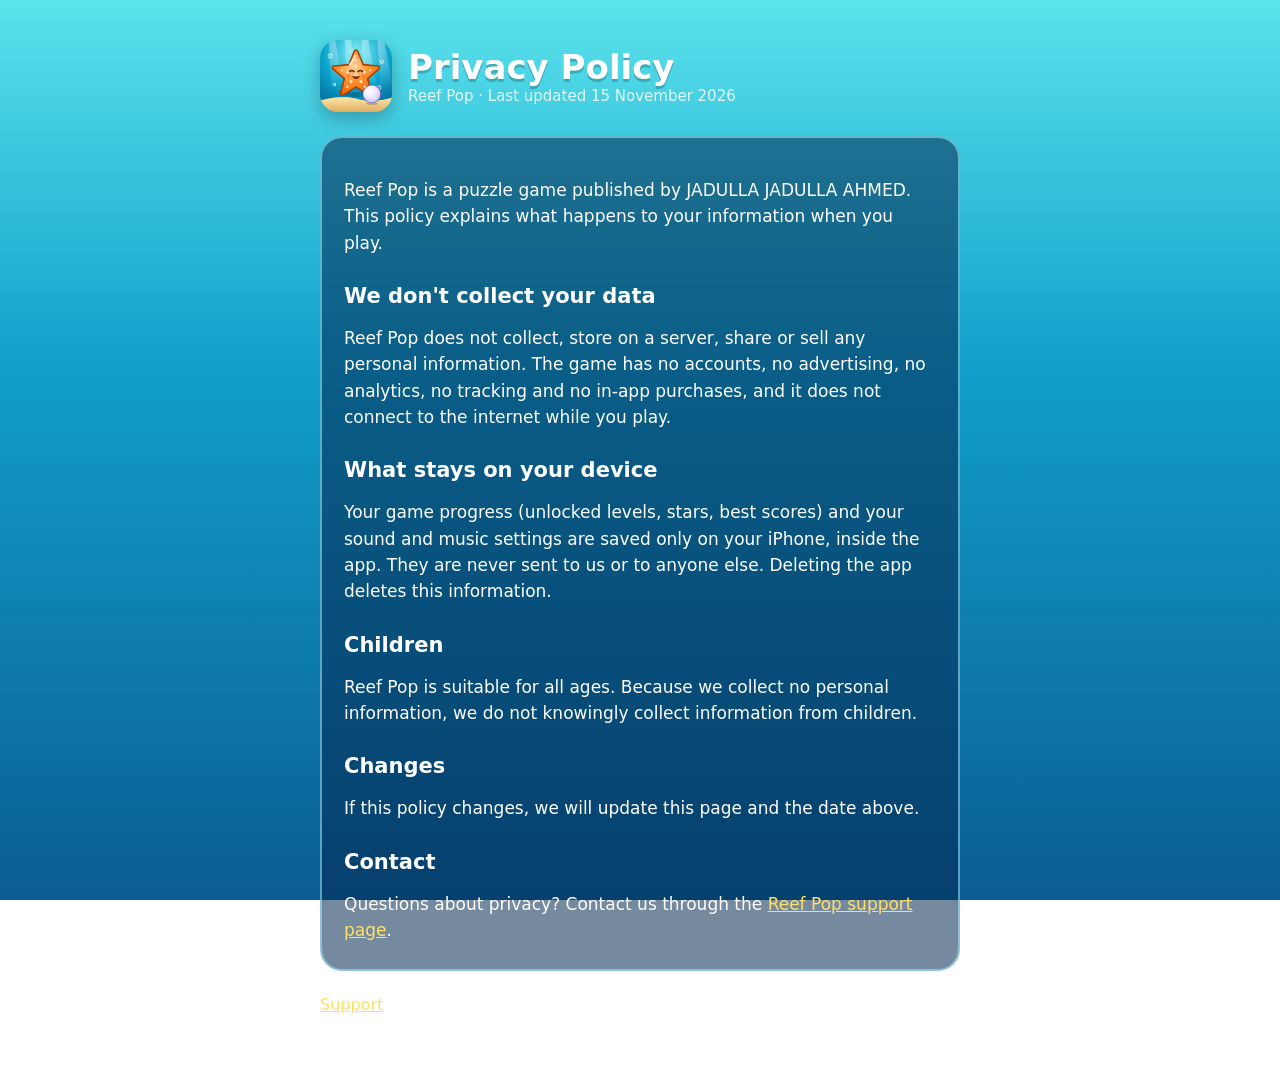
==== privacy.html @ e86e2c75 "Reef Pop privacy policy and support pages Co-Authored-By: Claude Opus 5.5 <noreply@anthropic.com>" ====
<!doctype html>
<html lang="en">
<head>
  <meta charset="utf-8">
  <meta name="viewport" content="width=device-width, initial-scale=1">
  <title>Reef Pop – Privacy Policy</title>
  <link rel="stylesheet" href="style.css">
</head>
<body>
<main>
  <header><img src="icon.png" alt=""><div><h1>Privacy Policy</h1><div class="muted">Reef Pop · Last updated 15 November 2026</div></div></header>
  <div class="card">
    <p>Reef Pop is a puzzle game published by JADULLA JADULLA AHMED. This policy explains what happens to your information when you play.</p>
    <h2>We don't collect your data</h2>
    <p>Reef Pop does not collect, store on a server, share or sell any personal information. The game has no accounts, no advertising, no analytics, no tracking and no in-app purchases, and it does not connect to the internet while you play.</p>
    <h2>What stays on your device</h2>
    <p>Your game progress (unlocked levels, stars, best scores) and your sound and music settings are saved only on your iPhone, inside the app. They are never sent to us or to anyone else. Deleting the app deletes this information.</p>
    <h2>Children</h2>
    <p>Reef Pop is suitable for all ages. Because we collect no personal information, we do not knowingly collect information from children.</p>
    <h2>Changes</h2>
    <p>If this policy changes, we will update this page and the date above.</p>
    <h2>Contact</h2>
    <p>Questions about privacy? Contact us through the <a href="https://github.com/jeydu/reefpop/issues/new">Reef Pop support page</a>.</p>
  </div>
  <nav><a href="index.html">Support</a></nav>
</main>
</body>
</html>
---- style.css ----
:root { --ink: #0b2d57; }
* { box-sizing: border-box; }
body { margin: 0; min-height: 100vh; font-family: ui-rounded, "SF Pro Rounded", system-ui, -apple-system, "Segoe UI", sans-serif; color: #fff;
  background: linear-gradient(180deg, #5be3ec 0%, #12a0cb 40%, #0a5d92 100%) fixed; }
main { max-width: 680px; margin: 0 auto; padding: 40px 20px 64px; }
header { display: flex; align-items: center; gap: 16px; margin-bottom: 24px; }
header img { width: 72px; height: 72px; border-radius: 18px; box-shadow: 0 6px 18px rgba(0,0,0,.25); }
h1 { margin: 0; font-size: 34px; text-shadow: 0 3px 0 rgba(0,0,0,.2); }
h2 { margin: 28px 0 8px; font-size: 21px; }
.card { background: rgba(4, 40, 80, .55); border: 2px solid rgba(160, 240, 255, .55); border-radius: 22px; padding: 22px 22px 8px; }
p, li { font-size: 17px; line-height: 1.55; }
a { color: #ffe066; }
nav { margin-top: 24px; display: flex; gap: 18px; font-size: 16px; }
.muted { opacity: .85; font-size: 15px; }
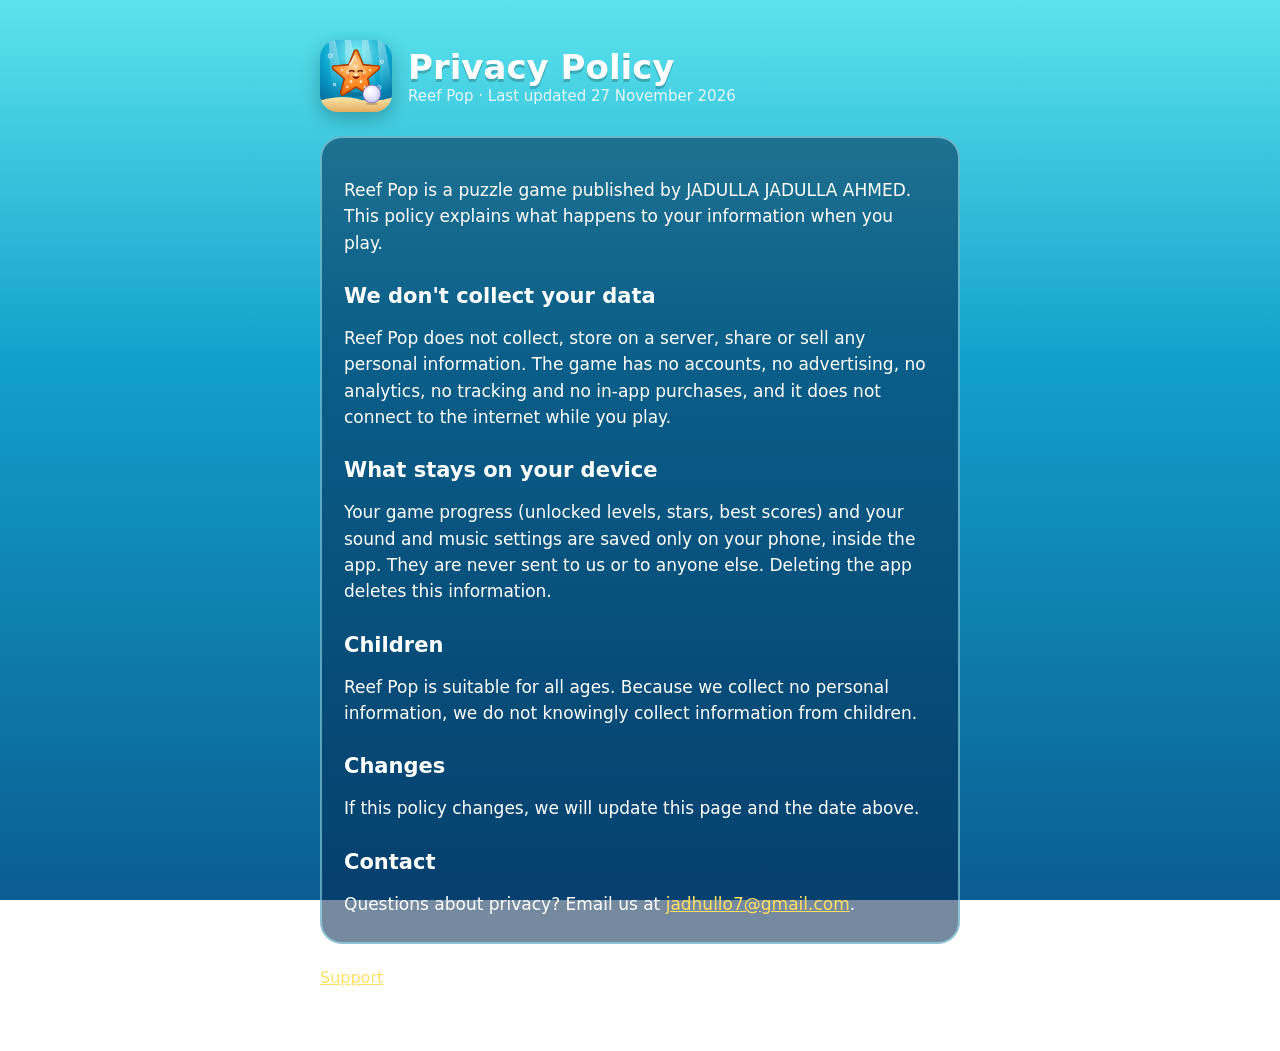
==== commit 3faad183: "Support by email instead of GitHub issues; mention Android Co-Authored-By: Claude Opus 5.5 <noreply@" ====
--- a/privacy.html
+++ b/privacy.html
@@ -8,19 +8,19 @@
 </head>
 <body>
 <main>
-  <header><img src="icon.png" alt=""><div><h1>Privacy Policy</h1><div class="muted">Reef Pop · Last updated 15 November 2026</div></div></header>
+  <header><img src="icon.png" alt=""><div><h1>Privacy Policy</h1><div class="muted">Reef Pop · Last updated 27 November 2026</div></div></header>
   <div class="card">
     <p>Reef Pop is a puzzle game published by JADULLA JADULLA AHMED. This policy explains what happens to your information when you play.</p>
     <h2>We don't collect your data</h2>
     <p>Reef Pop does not collect, store on a server, share or sell any personal information. The game has no accounts, no advertising, no analytics, no tracking and no in-app purchases, and it does not connect to the internet while you play.</p>
     <h2>What stays on your device</h2>
-    <p>Your game progress (unlocked levels, stars, best scores) and your sound and music settings are saved only on your iPhone, inside the app. They are never sent to us or to anyone else. Deleting the app deletes this information.</p>
+    <p>Your game progress (unlocked levels, stars, best scores) and your sound and music settings are saved only on your phone, inside the app. They are never sent to us or to anyone else. Deleting the app deletes this information.</p>
     <h2>Children</h2>
     <p>Reef Pop is suitable for all ages. Because we collect no personal information, we do not knowingly collect information from children.</p>
     <h2>Changes</h2>
     <p>If this policy changes, we will update this page and the date above.</p>
     <h2>Contact</h2>
-    <p>Questions about privacy? Contact us through the <a href="https://github.com/jeydu/reefpop/issues/new">Reef Pop support page</a>.</p>
+    <p>Questions about privacy? Email us at <a href="mailto:jadhullo7@gmail.com">jadhullo7@gmail.com</a>.</p>
   </div>
   <nav><a href="index.html">Support</a></nav>
 </main>
